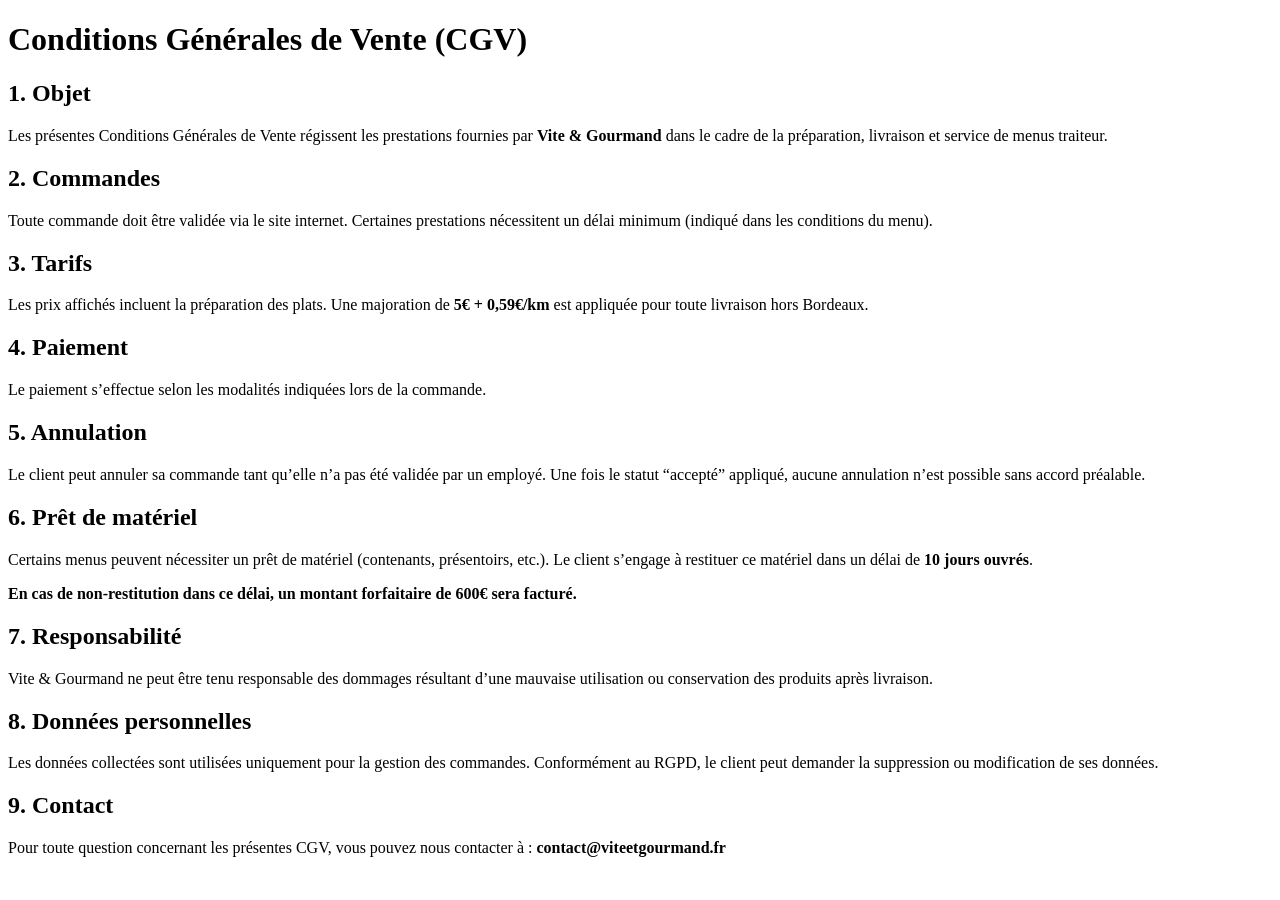
==== pages/cgv.html @ fa5b214a "1er commit" ====
<!DOCTYPE html>
<html lang="fr">

<head>
    <meta charset="UTF-8">
    <meta name="viewport" content="width=device-width, initial-scale=1.0">
    <title>Conditions Générales de Vente</title>
    <link rel="stylesheet" href="./assets/css/style.css">
</head>

<body>

    <header id="header"></header>

    <script type="module">
        import { loadNavbar, loadFooter } from "./assets/js/script.js";
        loadNavbar();
        loadFooter();
    </script>

    <main class="legal-container">

        <h1>Conditions Générales de Vente (CGV)</h1>

        <section>
            <h2>1. Objet</h2>
            <p>Les présentes Conditions Générales de Vente régissent les prestations fournies par 
            <strong>Vite & Gourmand</strong> dans le cadre de la préparation, livraison et service de menus traiteur.</p>
        </section>

        <section>
            <h2>2. Commandes</h2>
            <p>Toute commande doit être validée via le site internet. Certaines prestations nécessitent un délai minimum 
            (indiqué dans les conditions du menu).</p>
        </section>

        <section>
            <h2>3. Tarifs</h2>
            <p>Les prix affichés incluent la préparation des plats.  
            Une majoration de <strong>5€ + 0,59€/km</strong> est appliquée pour toute livraison hors Bordeaux.</p>
        </section>

        <section>
            <h2>4. Paiement</h2>
            <p>Le paiement s’effectue selon les modalités indiquées lors de la commande.</p>
        </section>

        <section>
            <h2>5. Annulation</h2>
            <p>Le client peut annuler sa commande tant qu’elle n’a pas été validée par un employé.  
            Une fois le statut “accepté” appliqué, aucune annulation n’est possible sans accord préalable.</p>
        </section>

        <section>
            <h2>6. Prêt de matériel</h2>
            <p>Certains menus peuvent nécessiter un prêt de matériel (contenants, présentoirs, etc.).  
            Le client s’engage à restituer ce matériel dans un délai de <strong>10 jours ouvrés</strong>.</p>

            <p><strong>En cas de non‑restitution dans ce délai, un montant forfaitaire de 600€ sera facturé.</strong></p>
        </section>

        <section>
            <h2>7. Responsabilité</h2>
            <p>Vite & Gourmand ne peut être tenu responsable des dommages résultant d’une mauvaise utilisation ou conservation des produits après livraison.</p>
        </section>

        <section>
            <h2>8. Données personnelles</h2>
            <p>Les données collectées sont utilisées uniquement pour la gestion des commandes.  
            Conformément au RGPD, le client peut demander la suppression ou modification de ses données.</p>
        </section>

        <section>
            <h2>9. Contact</h2>
            <p>Pour toute question concernant les présentes CGV, vous pouvez nous contacter à :  
            <strong>contact@viteetgourmand.fr</strong></p>
        </section>

    </main>
</body>

</html>
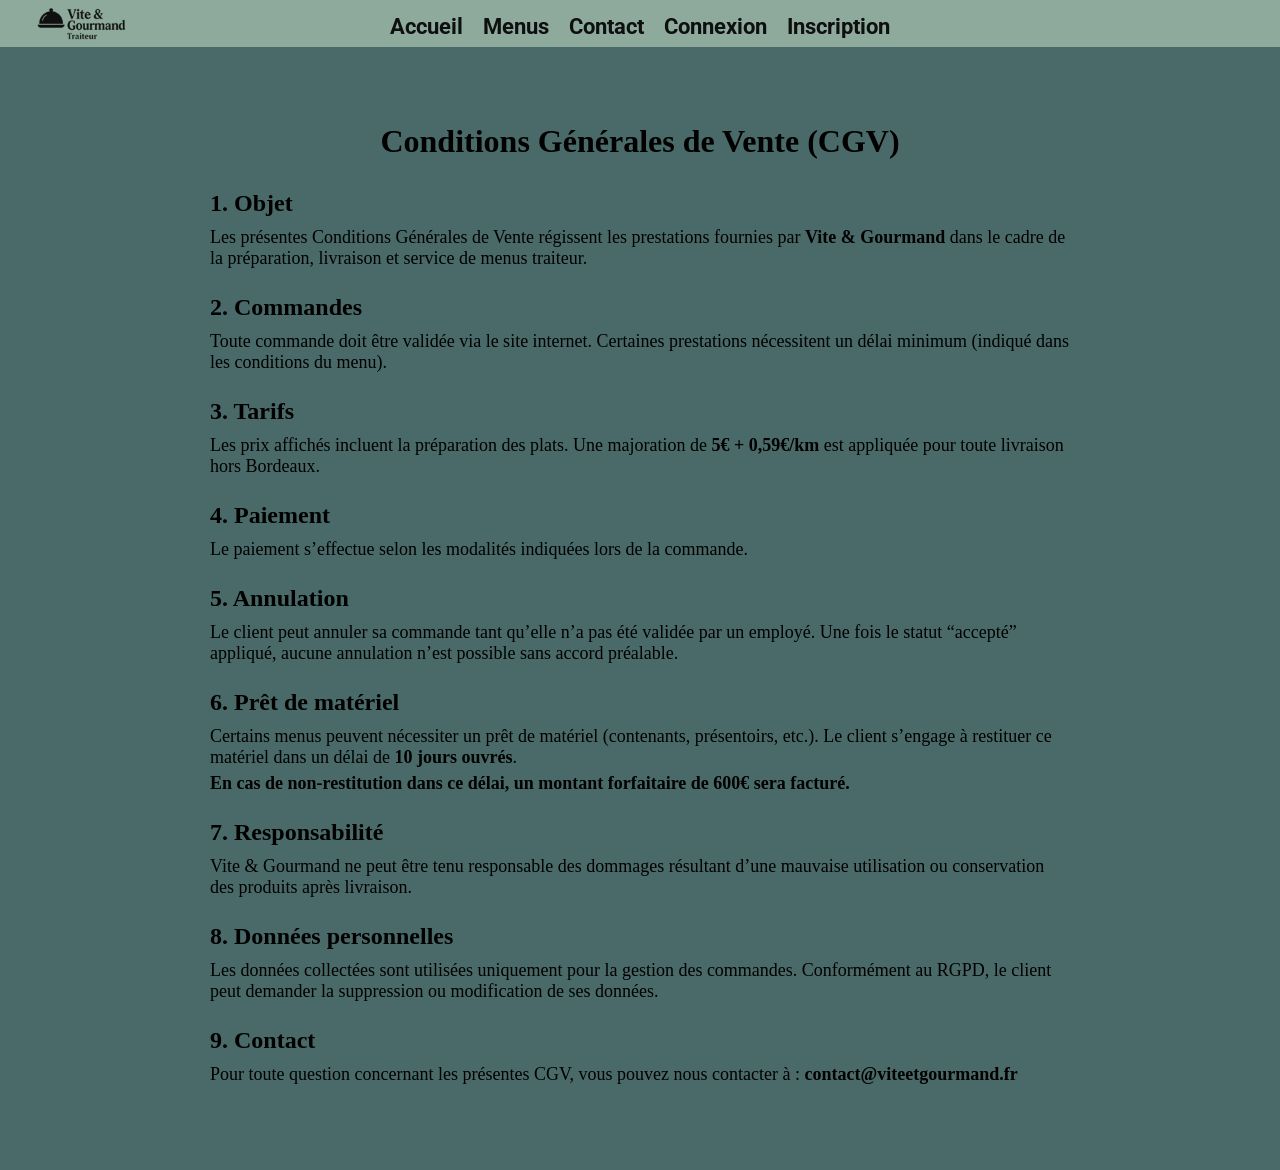
==== commit d5111960: "html rassemblé et chemin script.js modifié pour être raccord avec dossier html" ====
--- a/pages/cgv.html
+++ b/pages/cgv.html
@@ -5,7 +5,7 @@
     <meta charset="UTF-8">
     <meta name="viewport" content="width=device-width, initial-scale=1.0">
     <title>Conditions Générales de Vente</title>
-    <link rel="stylesheet" href="./assets/css/style.css">
+    <link rel="stylesheet" href="../assets/css/style.css">
 </head>
 
 <body>
@@ -13,7 +13,7 @@
     <header id="header"></header>
 
     <script type="module">
-        import { loadNavbar, loadFooter } from "./assets/js/script.js";
+        import { loadNavbar, loadFooter } from "../assets/js/script.js";
         loadNavbar();
         loadFooter();
     </script>
--- a/assets/css/style.css
+++ b/assets/css/style.css
@@ -0,0 +1,838 @@
+/* RESET */
+* {
+    margin: 0;
+    padding: 0;
+    box-sizing: border-box;
+}
+/*--------------MON SETTING PERSONNEL------------------*/
+html, body{
+    background:var(--fond)
+}
+/* ajouté image de fond responsive recadré en mobile
+
+/* POLICE */
+@font-face {
+    font-family: "RobotoBold";
+    src: url("../police/Roboto-Bold.ttf") format("truetype");
+    font-weight: 800;
+}
+
+/* ---------- TAILLES DE POLICE (DESKTOP) ---------- */
+h1 {
+    font-size: 32px;
+}
+
+h2 {
+    font-size: 24px;
+}
+
+h3 {
+    font-size: 18px;
+}
+
+p,
+li {
+    font-size: 18px;
+    margin-top: 5px; /* Aère un peu le texte*/
+}
+
+/* PALETTE (charte graphique) */
+:root {
+    --txt-light: #FFFFFF;
+    --txt-dark: #0E0F0F;
+    --header: #8DAA9D;
+    --card: #699897;
+    --fond: #4A6A69;
+    --btn: #FFA7A1;
+}
+
+/*--------------------------------------------------------------------------------------------------------------------------------------------*/
+/*------------------  RÉGLAGE DE TOUS LES BOUTONS  ------------------------*/
+
+
+
+
+
+/* ------- BOUTONS ESPACE ADMINISTRATEUR  --------*/
+.btn-primary, 
+.btn-suspend, 
+.btn-supprimer, 
+.btn-modifier-menu,
+.btn-supprimer-menu,
+.btn-modifier-plat,
+.btn-supprimer-plat,
+.btn-modifier-horaire,
+.btn-supprimer-horaire,
+.btn-valider-avis,
+.btn-refuser-avis,
+.btn-action,
+.btn-danger,
+.btn-annuler,
+.btn-detail,
+.btn-details2,
+.btn-commande,
+#btn-reset ,
+#login-form button
+{
+    background: #FFA7A1;
+    color: #0E0F0F;
+    border: none;
+    padding: 10px 18px;
+    border-radius: 6px;
+    cursor: pointer;
+    font-weight: bold;
+    min-width: 120px;
+    margin-top: 10px;
+    font-weight: bold;
+}
+
+
+
+
+
+
+
+
+
+
+
+/*----------------------------------------------FIN RÉGLAGE DES BOUTONS  ---------------------------------------------------------------------------*/
+
+
+/* UL sans puces */
+li {
+    list-style: none;
+}
+
+/*---------  FOOTER  ------------------*/
+
+.footer {
+    margin-top: 0px;
+    padding: 5px;
+    background-color: var(--header);
+    font-family: "RobotoBold", sans-serif;
+    color: var(--txt-dark);
+    text-align: center;
+}
+
+/* UL horaires centrées */
+.ul_horaire {
+    padding-left: 0;
+    margin-left: 0;
+    text-align: center;
+}
+
+/* Horaires centrées */
+.ul_horaire li {
+    text-align: center;
+}
+
+/* Mentions légales alignées à gauche */
+.mention {
+    text-align: left;
+    margin-top: 20px;
+}
+.mention a {
+    font-size: 14px;
+    color: var(--txt-dark);
+}
+
+/*-----------------------------------------------------------------------------------------*/
+
+
+/*------------------------------- NAVBAR ------------------------------------------- */
+.nav-header {
+    display: flex;
+    justify-content: space-between;
+    align-items: center;
+    padding: 5px 20px;
+    background-color: var(--header);
+    font-family: "RobotoBold", sans-serif;
+    position: relative;
+}
+
+.logo {
+    max-width: 120px;
+    height: auto;
+}
+
+.burger {
+    display: none;
+    color: var(--txt-dark);
+}
+
+.menu_header {
+    display: flex;
+    gap: 20px;
+    padding: 0;
+    margin: 0;
+    position: absolute;
+    left: 50%;
+    transform: translateX(-50%);
+}
+
+.menu_header a {
+    text-decoration: none;
+    color: var(--txt-dark);
+    font-size: 22px;
+    font-weight: 500;
+}
+
+
+
+
+/* --------------------- ACCUEIL HTML----------------------- */
+.descriptif {
+    text-align: center;
+    margin-top: 20px;
+}
+
+.descriptif ul {
+    margin-top: 0px;
+    padding: 0px;
+}
+
+/* ---------- ACCUEIL HTML VERSION MOBILE ---------- */
+@media (max-width: 768px) {
+
+    /* TAILLES DE POLICE */
+    h1 {
+        font-size: 24px;
+    }
+
+    h2 {
+        font-size: 16px;
+    }
+
+    h3 {
+        font-size: 16px;
+    }
+
+    p,
+    li {
+        font-size: 16px;
+        margin-top: 5px; /*aère un peu le texte*/
+    }
+
+    .mention a {
+        font-size: 12px;
+    }
+
+
+    /* NAVBAR MOBILE */
+    .menu_header.open {
+        display: flex;
+        margin: auto;
+    }
+
+    .menu_header {
+        display: none;
+        flex-direction: column;
+        background-color: var(--card);
+        position: absolute;
+        top: 80px;
+        right: 20px;
+        padding: 20px;
+        border-radius: 8px;
+        box-shadow: 0 4px 10px rgba(0, 0, 0, 0.1);
+        z-index: 999;
+    }
+
+    .menu_header a {
+        font-size: 16px;
+        /* plus lisible en mobile */
+    }
+
+    .burger {
+        display: block;
+        cursor: pointer;
+        font-size: 30px;
+    }
+}
+
+
+/*  CARD ACCUEIL AVIS  */
+.cards {
+    display: flex;
+    gap: 30px;
+    justify-content: center;
+    margin: 45px;
+}
+
+.card {
+    width: 300px;
+    height: auto;
+    /* Laisse le contenu définir la hauteur */
+    background-color: var(--card);
+    border-radius: 12px;
+    padding: 20px;
+    margin: 10px;
+    display: flex;
+    flex-direction: column;
+    align-items: center;
+    text-align: center;
+}
+
+
+.card img {
+    height: 26px;
+}
+
+.card h2 {
+    margin-top: 0px;
+}
+
+
+
+/* CARD ACCUEIL AVIS MOBILE */
+
+
+@media (max-width: 768px) {
+
+    .cards {
+        flex-direction: column;
+        /* une card par ligne */
+        align-items: center;
+        /* centrage horizontal */
+        gap: 25px;
+        /* espace propre entre les cards */
+        margin: 20px;
+        /* marge réduite */
+    }
+
+    .card {
+        width: 90%;
+        /* s’adapte à l’écran */
+        max-width: 350px;
+        /* limite propre */
+        height: auto;
+        /* laisse respirer le contenu */
+        padding: 20px;
+        margin: 10px auto;
+    }
+
+    .card img {
+        height: 30px;
+        /* un peu plus lisible en mobile */
+    }
+}
+
+/*-------------------------------- FIN CARD ACCUEIL AVIS  -------------------------------------*/
+
+
+
+
+
+/*----------------------------  MENUS HTML  ------------------------------------*/
+/* MARGE NAVBAR ET FILTRES */
+.menus-page {
+    padding: 20px;
+}
+
+/* FILTRES */
+.filters {
+    display: flex;
+    justify-content: center;
+    gap: 20px;
+    margin-bottom: 40px;
+}
+
+.filter-item {
+    display: flex;
+    flex-direction: column;
+    align-items: flex-start;
+}
+
+.filter-input {
+    width: 160px;
+    /* largeur plus grande */
+    padding: 8px 10px;
+    margin-top: 8px;
+    /* espace entre bouton et input */
+    border: 1px solid #ccc;
+    border-radius: 6px;
+}
+
+
+.filters button {
+    background-color: var(--btn);
+    border: none;
+    padding: 10px 18px;
+    border-radius: 6px;
+    cursor: pointer;
+    color: var(--txt-dark);
+    font-weight: bold;
+    font-size: 1rem;
+    /* 16px */
+}
+
+
+
+
+
+/*FILTRES MOBILE */
+@media (max-width: 768px) {
+
+    .filters {
+        flex-direction: column;
+        /* filtres les uns sous les autres */
+        align-items: center;
+        /* centrage horizontal */
+        gap: 9px;
+        /* espace réduit */
+        margin-bottom: -38px;
+    }
+
+    .filter-item {
+        width: 100%;
+        align-items: center;
+        /* centre bouton + input */
+    }
+
+    .filters button {
+        font-size: 0.8rem;
+        padding: 8px 16px;
+        /* plus compact */
+    }
+
+    .filter-input {
+        width: 140px;
+        /* plus étroit */
+        font-size: 0.9rem;
+        /* texte plus petit */
+        padding: 6px 8px;
+    }
+}
+
+/*--------------  CARDS MENUS GLOBAL MENU.HTML -----------------------*/
+
+
+.menu-info {
+    text-align: center;
+}
+
+.menu-card {
+    background-color: var(--card);
+    border-radius: 12px;
+    height: auto;
+    padding: 20px;
+    margin: 60px auto;
+    max-width: 900px;
+    display: flex;
+    justify-content: space-around;
+    align-items: flex-start
+}
+
+/* IMAGE DANS LES CARDS MENUS */
+.menu-img img {
+    width: 400px;
+    height: 310px;
+    border-radius: 12px;
+    display: flex;
+    flex-direction: column;
+    align-items: center;
+    justify-content: center;
+    margin-top: 110px;
+}
+
+/* REDIMENSIONNER IMAGE FLECHE */
+.arrow img {
+    width: 60px;
+    height: 60px;
+}
+
+/* Conteneur des flèches  */
+.arrow-container {
+    margin-top: -80px;
+    display: flex;
+    justify-content: center;
+    gap: 34px;
+}
+
+/* ENLÈVE BORDURE DES FLECHES*/
+.arrow {
+    background: none;
+    border: none;
+    cursor: pointer;
+    padding: 0;
+}
+
+/*---- CARDS MENUS GLOBAL MENU.HTML RESPONSIVE  ----*/
+@media (max-width: 768px) {
+
+    .menu-card {
+        flex-direction: column;
+        align-items: center;
+        text-align: center;
+        gap: 20px;
+        padding: 20px;
+        max-width: 600px;
+    }
+
+    .menu-img {
+        display: flex;
+        flex-direction: column;
+        align-items: center;
+    }
+
+    .menu-img img {
+        width: 80%;
+        height: auto;
+        margin-top: 5px;
+    }
+
+    .arrow-container {
+        margin-top: 8px;
+        gap: 20px;
+    }
+
+    .arrow img {
+        width: 40px;
+        height: 40px;
+    }
+}
+
+@media (max-width: 475px) {
+
+    .menu-card {
+        max-width: 340px;
+    }
+}
+@media (max-width: 360px) {
+        .menu-card {
+        max-width: 300px;
+    }
+}
+
+
+/*----------------------------------------------------------------*-
+
+
+
+
+
+/*-------------------------------------  PAGE COMMANDE  --------------------------------- */
+/* Centrage du container*/
+.commande-container {
+    display: flex;
+    justify-content: center;
+    padding: 40px 20px;
+}
+
+.commande-card {
+    background-color: var(--fond);
+    padding: 30px;
+    border-radius: 12px;
+    max-width: 600px;
+    width: 100%;
+}
+
+#commande-form input {
+    width: 100%;
+    padding: 10px 12px;
+    margin-bottom: 15px;
+    border-radius: 8px;
+    border: 1px solid #ddd;
+    font-size: 0.9375rem; /* 15px */
+}
+
+.prix-info {
+    font-size: 1.125rem; /* 18px */
+    font-weight: bold;
+    margin-top: 10px;
+    margin-bottom: 20px;
+    color: var(--txt-dark);
+}
+
+
+
+
+/* -----------------PAGE REGISTER  ------------------------------- */
+.register-container {
+    display: flex;
+    justify-content: center;
+    padding: 40px 20px;
+}
+
+.register-card {
+    background-color: var(--card);
+    padding: 30px;
+    border-radius: 12px;
+    width: 100%;
+    max-width: 450px;
+    box-shadow: 0 0 15px rgba(0,0,0,0.3);
+}
+
+.register-card h1 {
+    text-align: center;
+    margin-bottom: 25px;
+}
+
+#register-form {
+    display: flex;
+    flex-direction: column;
+    gap: 15px;
+}
+
+#register-form input {
+    padding: 10px;
+    border-radius: 6px;
+    border: none;
+    outline: none;
+}
+
+.password-info {
+    text-align: center;
+    font-size: 1.1rem;
+    opacity: 0.9;
+    margin: 10px 0 20px 0;
+    line-height: 1.5;
+}
+
+
+/*------------CONTACT HTML  ----------------------*/
+
+.contact-container h1{
+    text-align: center;
+    margin-top: 20px;
+}
+
+#contact-form {
+    display: flex;
+    flex-direction: column;
+    gap: 1.5rem;
+    align-items: center;
+    margin-top: 30px;
+}
+
+#contact-form label {
+    color: var(--txt-dark);
+    font-size: 20px;
+}
+
+
+#contact-form input,
+#contact-form textarea {
+    padding: 0.8rem;
+    border: 1px solid;
+    border-radius: 4px;
+    font-size: 1rem;
+    transition: border 0.3s;
+}
+
+/* Message de confirmation */
+.hidden {
+    display: none;
+}
+
+#message-confirmation {
+    text-align: center;
+    color: var(--primary);
+    font-weight: 500;
+    margin-top: 2rem;
+    font-size: 1.1rem;
+}
+
+/*--------------- MENTION LEGAL HTML -----------------------*/
+.legal-container {
+    max-width: 900px; /* Valeur la plus large conservée */
+    margin: 40px auto; /* Marge supérieure/inférieure plus importante */
+    padding: 20px;
+}
+
+.legal-container h1 {
+    text-align: center;
+    margin-bottom: 30px;
+}
+
+.legal-container section {
+    margin-bottom: 25px;
+}
+
+.legal-container h2 {
+    margin-bottom: 10px;
+}
+
+
+/*---------------  ESPACE ADMINISTRATEUR  -----------------------------*/
+.admin-section {
+    background: var(--card);
+    padding: 20px;
+    border-radius: 8px;
+    margin-bottom: 30px;
+}
+
+.admin-section h1 {
+    margin-top: 20px;
+    margin-bottom: 10px;
+    font-size: 1.5rem;
+    color: var(--txt-dark);
+    text-align: center;
+}
+
+.admin-header {
+    display: flex;
+    justify-content: space-between;
+    align-items: center;
+    margin-bottom: 20px;
+    gap: 15px;
+}
+
+/* ====== LISTES ====== */
+.admin-section ul {
+    list-style: none;
+    padding: 0;
+}
+
+.admin-section li {
+    background: var(--header);
+    padding: 15px;
+    margin-bottom: 12px;
+    border-radius: 6px;
+}
+
+.admin-item {
+    display: flex;
+    justify-content: space-between;
+    align-items: center;
+    gap: 15px;
+}
+
+.admin-item-info {
+    display: grid;
+}
+
+.admin-item-info strong {
+    display: block;
+    margin-bottom: 5px;
+}
+
+
+
+.admin-actions {
+    display: flex;
+    gap: 10px;
+}
+
+/* ====== FILTRES ====== */
+.filtres {
+    display: flex;
+    gap: 15px;
+    margin-bottom: 20px;
+}
+
+.filtres input,
+.filtres select,
+.select-statut {
+    padding: 10px;
+    border: 1px solid #ddd;
+    border-radius: 6px;
+    flex: 1;
+}
+
+/* ====== RESPONSIVE ====== */
+@media (max-width: 768px) {
+    /* Section commandes */
+    .admin-section .filters {
+        display: flex;
+        flex-direction: column;
+        margin-bottom: 15px;
+    }
+
+    .filters select,
+    .filters input {
+        width: 100% !important;
+        padding: 8px;
+        box-sizing: border-box;
+    }
+
+    /* Liste des commandes */
+    .admin-list li {
+        flex-direction: column !important;
+    }
+
+    .admin-item-info,
+    .admin-actions {
+        width: 100% !important;
+        margin-bottom: 10px;
+    }
+
+    .admin-actions {
+        display: flex;
+        flex-direction: column;
+        gap: 8px;
+    }
+
+    .admin-actions select,
+    .admin-actions button {
+        width: 100% !important;
+        padding: 8px;
+    }
+}
+
+
+
+/*-------------------  ESPACE UTILISATEUR  ------------------------*/
+
+.user-container {
+    max-width: 900px;
+    margin: 0px auto 0 auto;
+    padding: 20px;
+
+    background-color: #4A6A69; /* couleur de fond de ta charte */
+    border-radius: 10px;
+    position: relative;
+    z-index: 2;
+}
+
+.commandes-liste{
+    color: #FFFFFF;
+}
+
+.commande-details strong {
+    color: var(--txt-dark);
+}
+
+
+/*--------------------------  LOGIN HTML  ----------------------------------------------------*/
+
+.login-container{
+    background-color:var(--card);
+    width: auto;
+    min-height: 336px;
+}
+.login-container form {
+    display: flex;
+    flex-direction: column;
+    align-items: center; /* centre horizontalement */
+    gap: 12px;
+}
+
+.login-container, h1{
+    text-align: center;
+    margin-top: 1rem;
+}
+
+.login-container label,
+.login-container input,
+.login-container button {
+    width: 30%;
+}
+
+#btn-reset {
+    width: 30%;
+    margin: 15px auto 0 auto; /* centre + espace */
+    display: block;
+}
+
+.login-form ,label{
+    font-weight: bold;
+    color: #0E0F0F;
+    font-size: 18px;
+}
+
+.login-form ,#email, #password{
+    height: 30px;
+}
+
+
